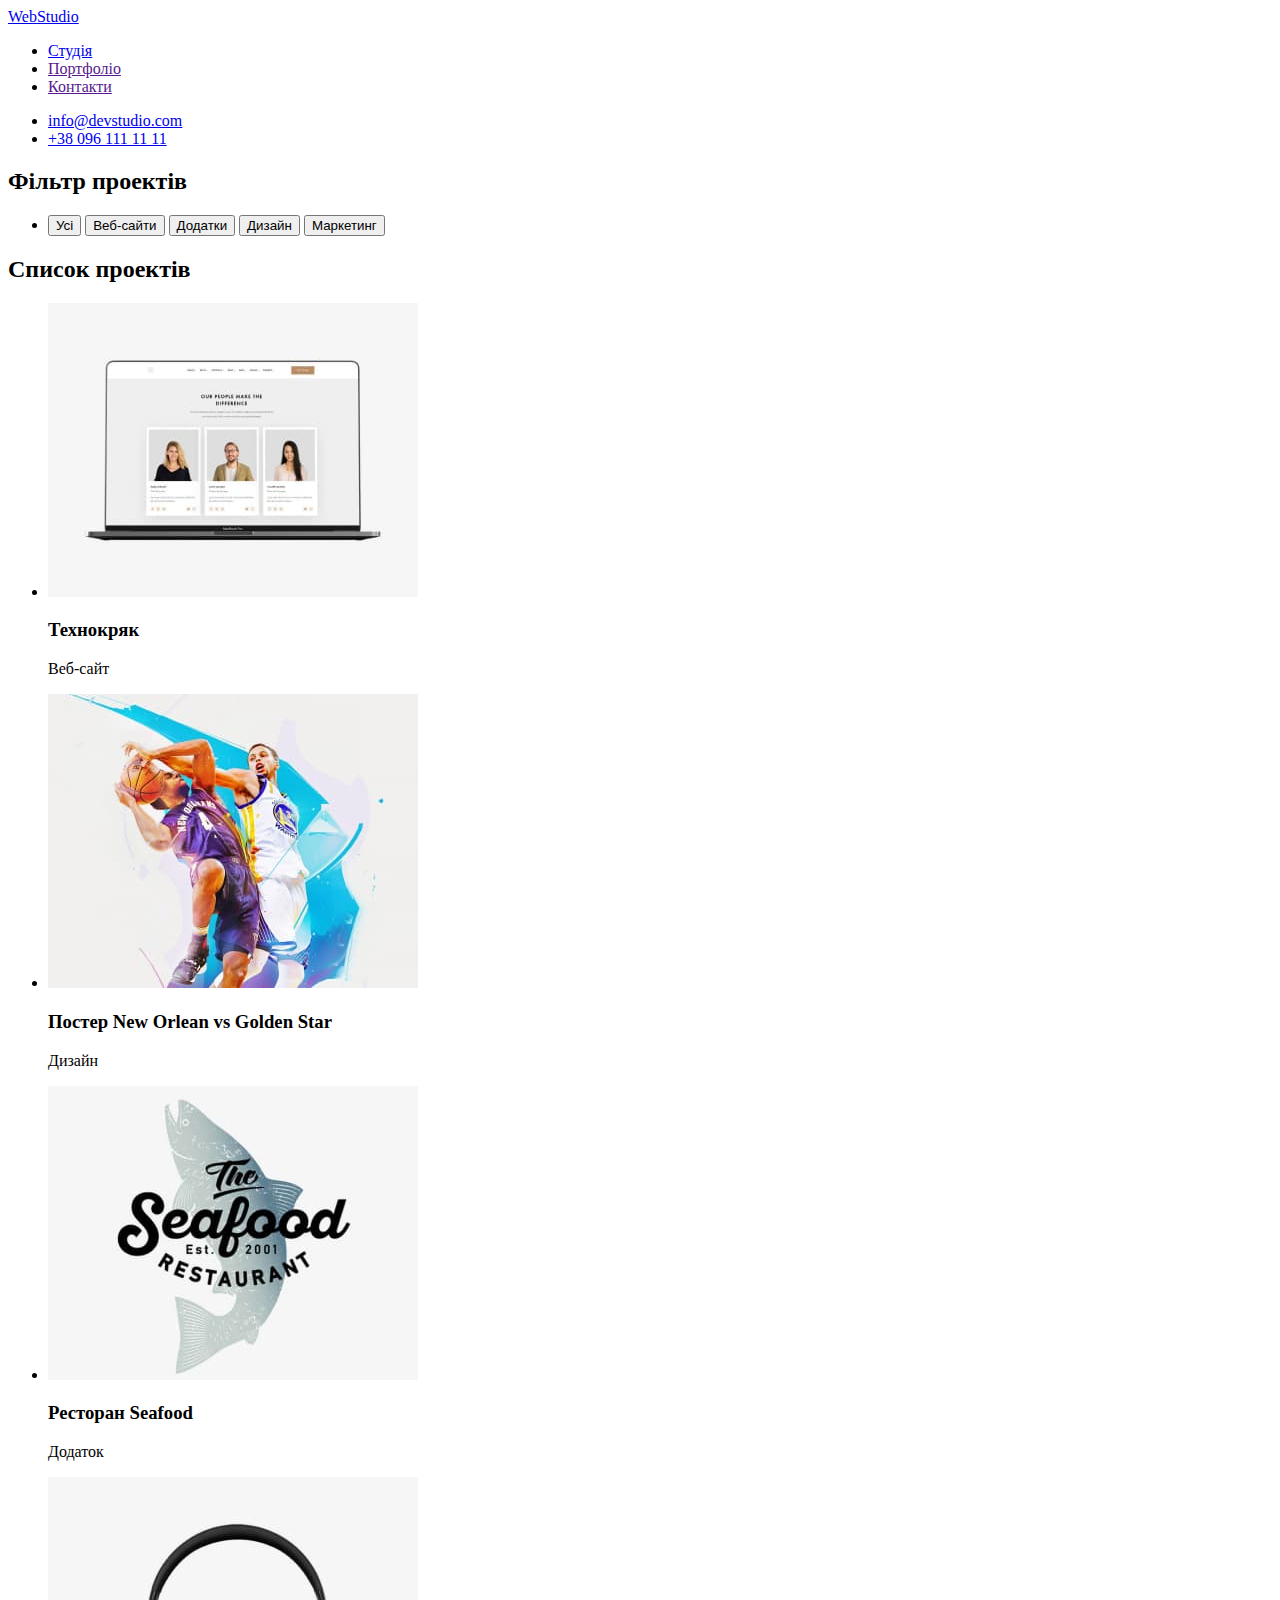
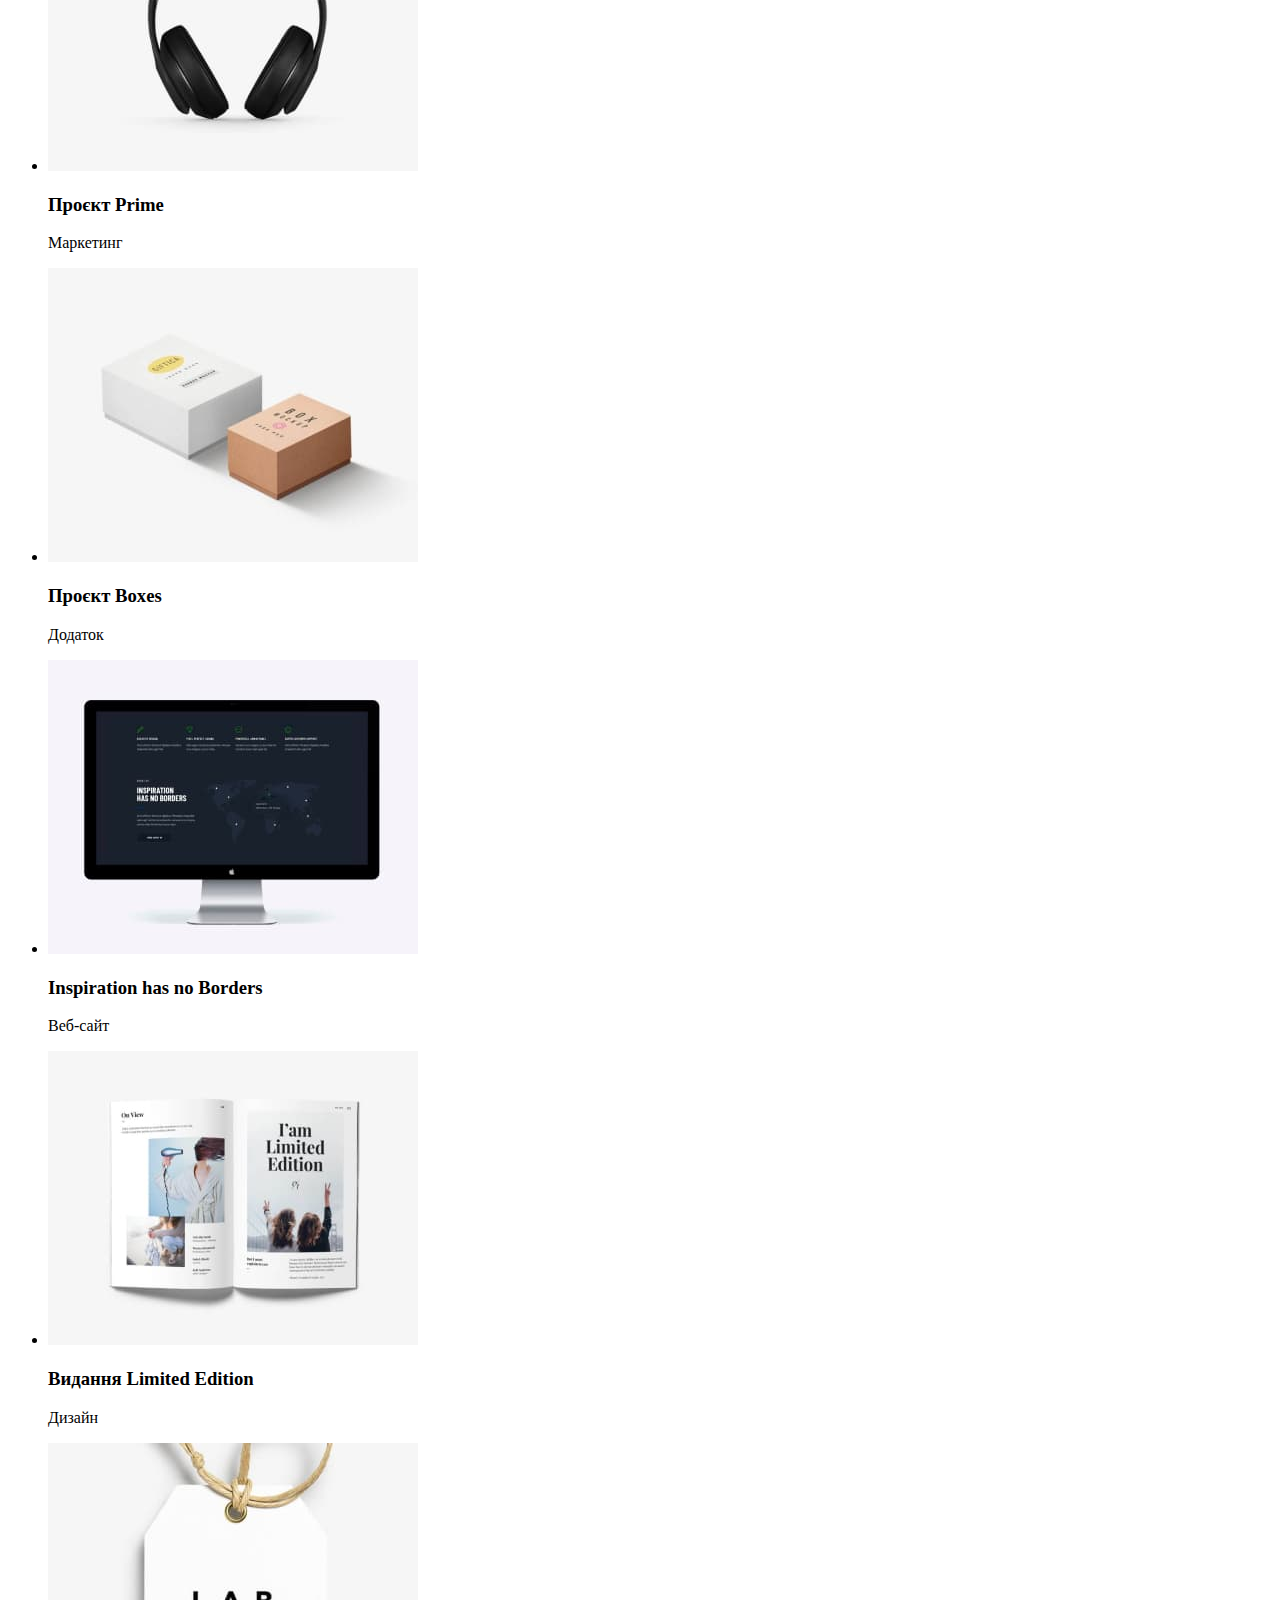
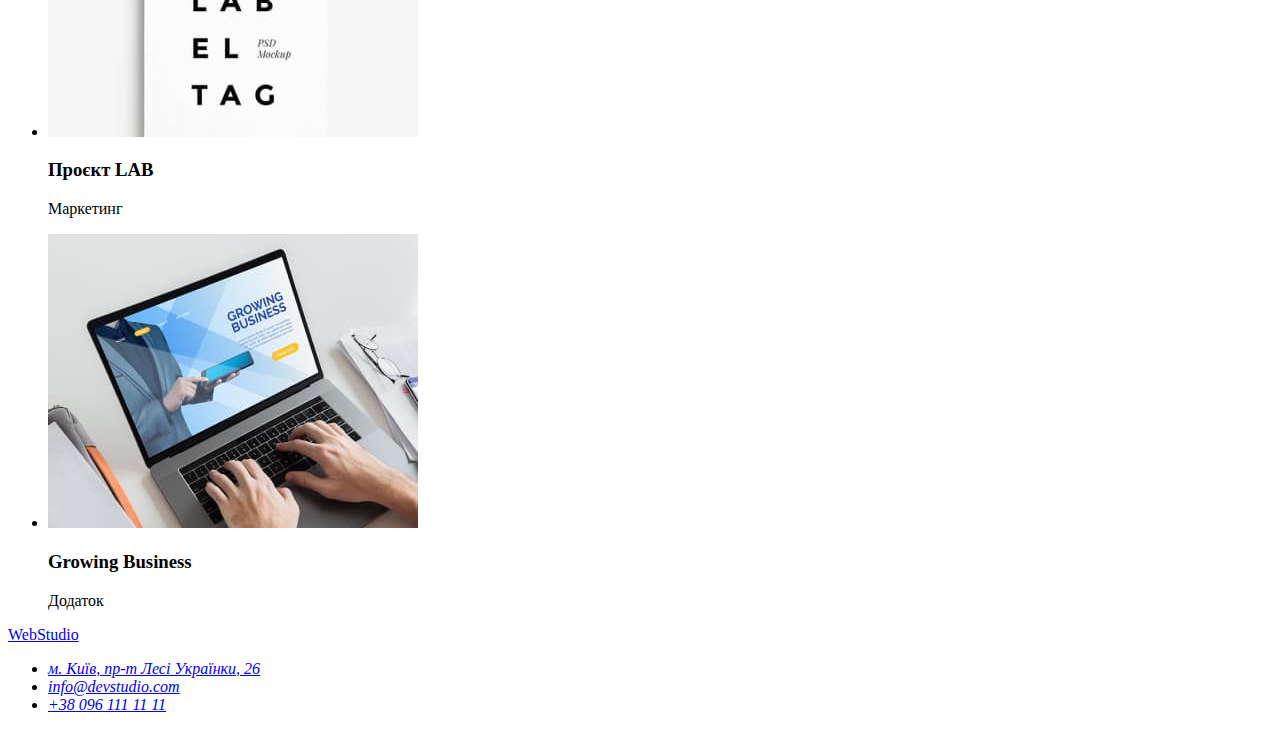
==== portfolio.html @ 6c09ffb1 "Підкючив шрифти та файл CSS, зробив сторінку "Портфоліо"" ====
<!DOCTYPE html>
<html lang="en">
<head>
    <meta charset="UTF-8">
    <meta http-equiv="X-UA-Compatible" content="IE=edge">
    <meta name="viewport" content="width=device-width, initial-scale=1.0">
    <title>Портфоліо</title>
    <link href="https://fonts.googleapis.com/css2?family=Raleway:wght@700&family=Roboto:wght@400;500;700;900&display=swap"
        rel="stylesheet">
    <link rel="stylesheet" href="./css/styles.css">   
</head>

<body>
    <!--Шапка сайту-->
    <header>
        <nav>
            <a href="./index.html" class="logo"><span>Web</span>Studio</a>
            <ul class="site-nav">
                <li><a href="./index.html" class="link">Студія</a></li>
                <li><a href="" class="link current">Портфоліо</a></li>
                <li><a href="" class="link">Контакти</a></li>
            </ul>
        </nav>
        <ul class="contacts-header">
            <li><a href="mailto:info@devstudio.com" class="link">info@devstudio.com</a></li>
            <li><a href="tel:+380961111111" class="link">+38 096 111 11 11</a></li>
        </ul>
    </header>
    <main>
            <!--Фільтр строрінки-->
            <section class="portfolio-filter">
                <!--Прихований заголовок-->
                <h2>Фільтр проектів</h2>
                <nav>
                    <ul class="filter-button">
                        <li>
                            <button type="button">Усі</button>
                            <button type="button">Веб-сайти</button>
                            <button type="button">Додатки</button>
                            <button type="button">Дизайн</button>
                            <button type="button">Маркетинг</button>
                        </li>
                    </ul>
                </nav>
            </section>
            <!-- Проекти сторінки портфоліо -->
            <section class="portfolio-projects">
                <!--Прихований заголовок-->
                <h2 class="title">Список проектів</h2>
                <ul class="projects">
                    <li>
                        <img src="./images/project-1.jpg" alt="Проєкт 1" width="370">
                        <h3 class="title">Технокряк</h3>
                        <p class="text">Веб-сайт</p>
                    </li>
                    <li>
                        <img src="./images/project-2.jpg" alt="Проєкт 2" width="370">
                        <h3 class="title">Постер New Orlean vs Golden Star</h3>
                        <p class="text">Дизайн</p>
                    </li>
                    <li>
                        <img src="./images/project-3.jpg" alt="Проєкт 3" width="370">
                        <h3 class="title">Ресторан Seafood</h3>
                        <p class="text">Додаток</p>
                    </li>
                    <li>
                        <img src="./images/project-4.jpg" alt="Проєкт 4" width="370">
                        <h3 class="title">Проєкт Prime</h3>
                        <p class="text">Маркетинг</p>
                    </li>
                    <li>
                        <img src="./images/project-5.jpg" alt="Проєкт 5" width="370">
                        <h3 class="title">Проєкт Boxes</h3>
                        <p class="text">Додаток</p>
                    </li>
                    <li>
                        <img src="./images/project-6.jpg" alt="Проєкт 6" width="370">
                        <h3 class="title">Inspiration has no Borders</h3>
                        <p class="text">Веб-сайт</p>
                    </li>
                    <li>
                        <img src="./images/project-7.jpg" alt="Проєкт 7" width="370">
                        <h3>Видання Limited Edition</h3>
                        <p class="text">Дизайн</p>
                    </li>
                    <li>
                        <img src="./images/project-8.jpg" alt="Проєкт 8" width="370">
                        <h3 class="title">Проєкт LAB</h3>
                        <p class="text">Маркетинг</p>
                    </li>
                    <li>
                        <img src="./images/project-9.jpg" alt="Проєкт 9" width="370">
                        <h3 class="title">Growing Business</h3>
                        <p class="text">Додаток</p>
                    </li>
                </ul>
            </section>
    </main>
    <!--Футер-->
    <footer class="background">
        <a href="./index.html" class="logo"><span>Web</span>Studio</a>
        <address>
            <ul class="contacts-footer">
                <li><a href="https://goo.gl/maps/YqqZ7D5QzZB35sPE8" target="_blank" rel="noopener noreferrer"
                        class="link footer-addres">м. Київ, пр-т Лесі Українки, 26</a></li>
                <li><a href="mailto:info@devstudio.com" class="link footer">info@devstudio.com</a></li>
                <li><a href="tel:+380961111111" class="link footer">+38 096 111 11 11</a></li>
            </ul>
        </address>
    </footer>
</body>
</html>
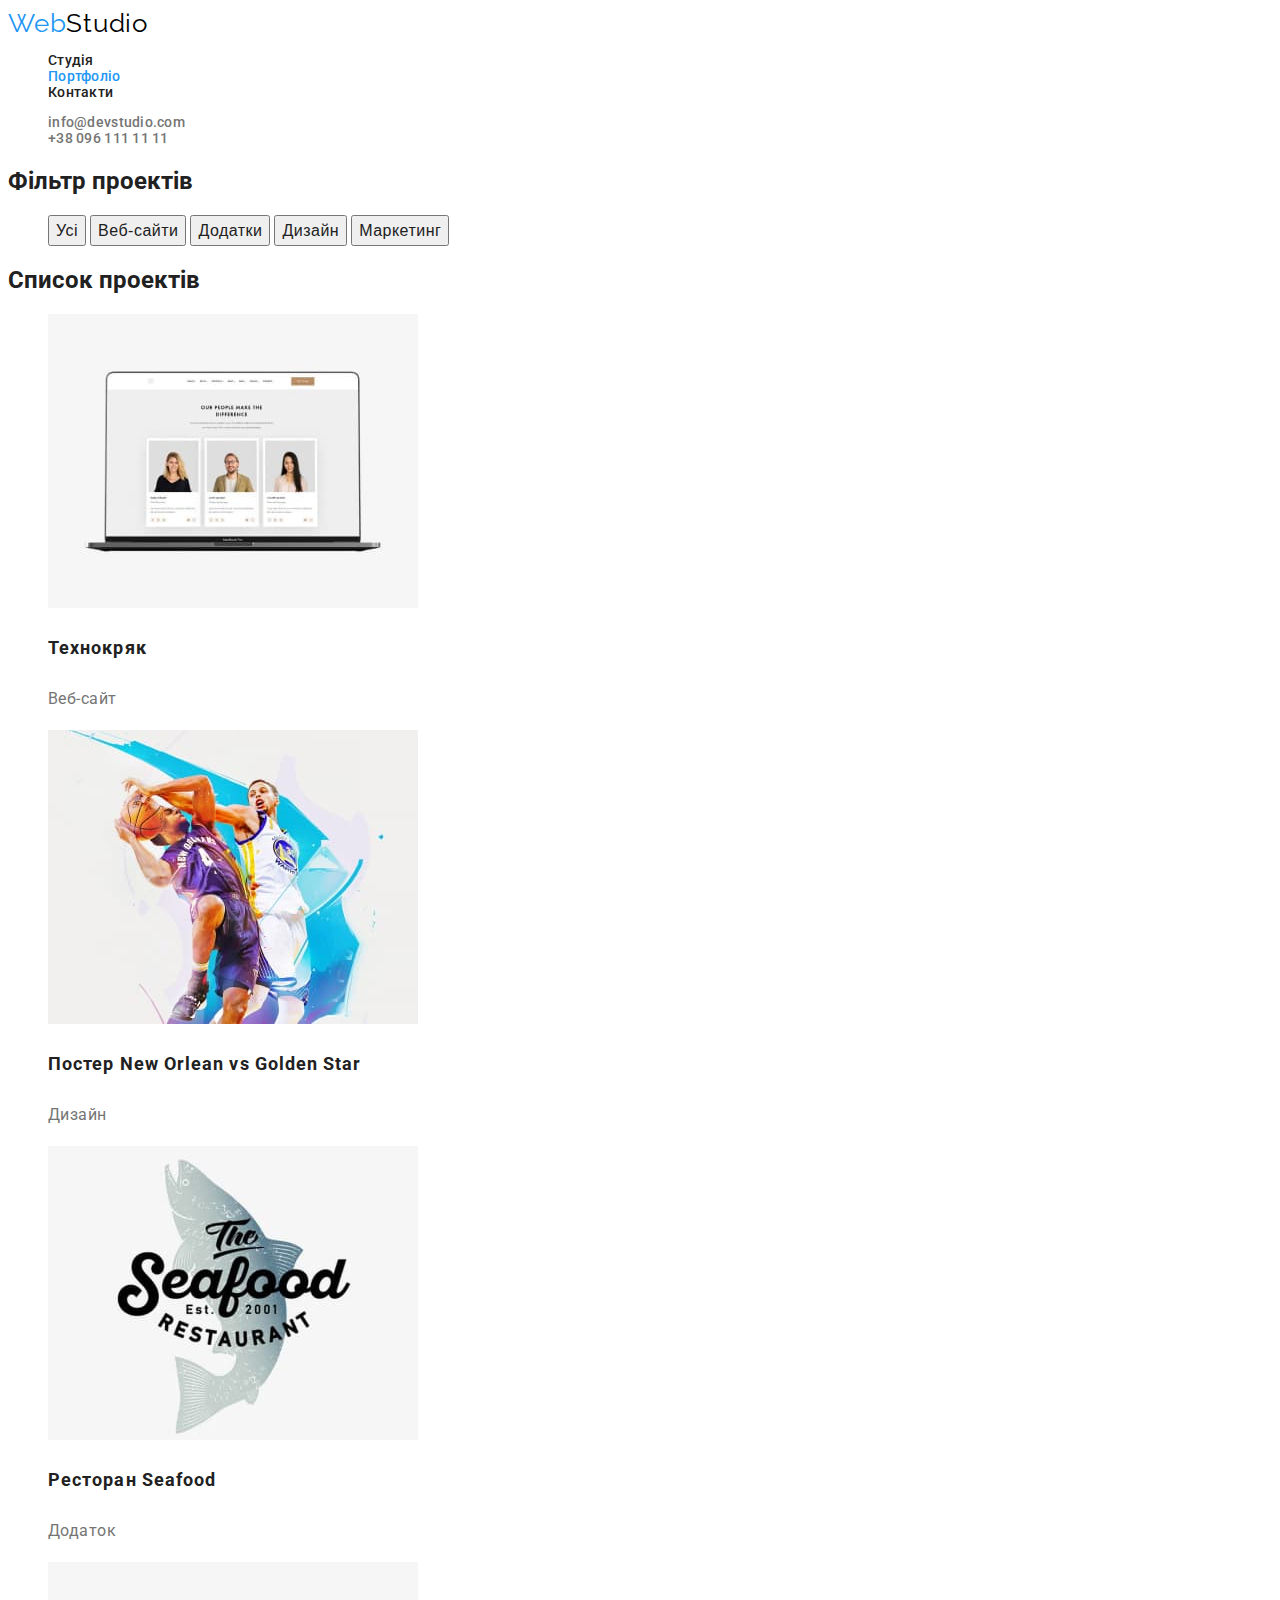
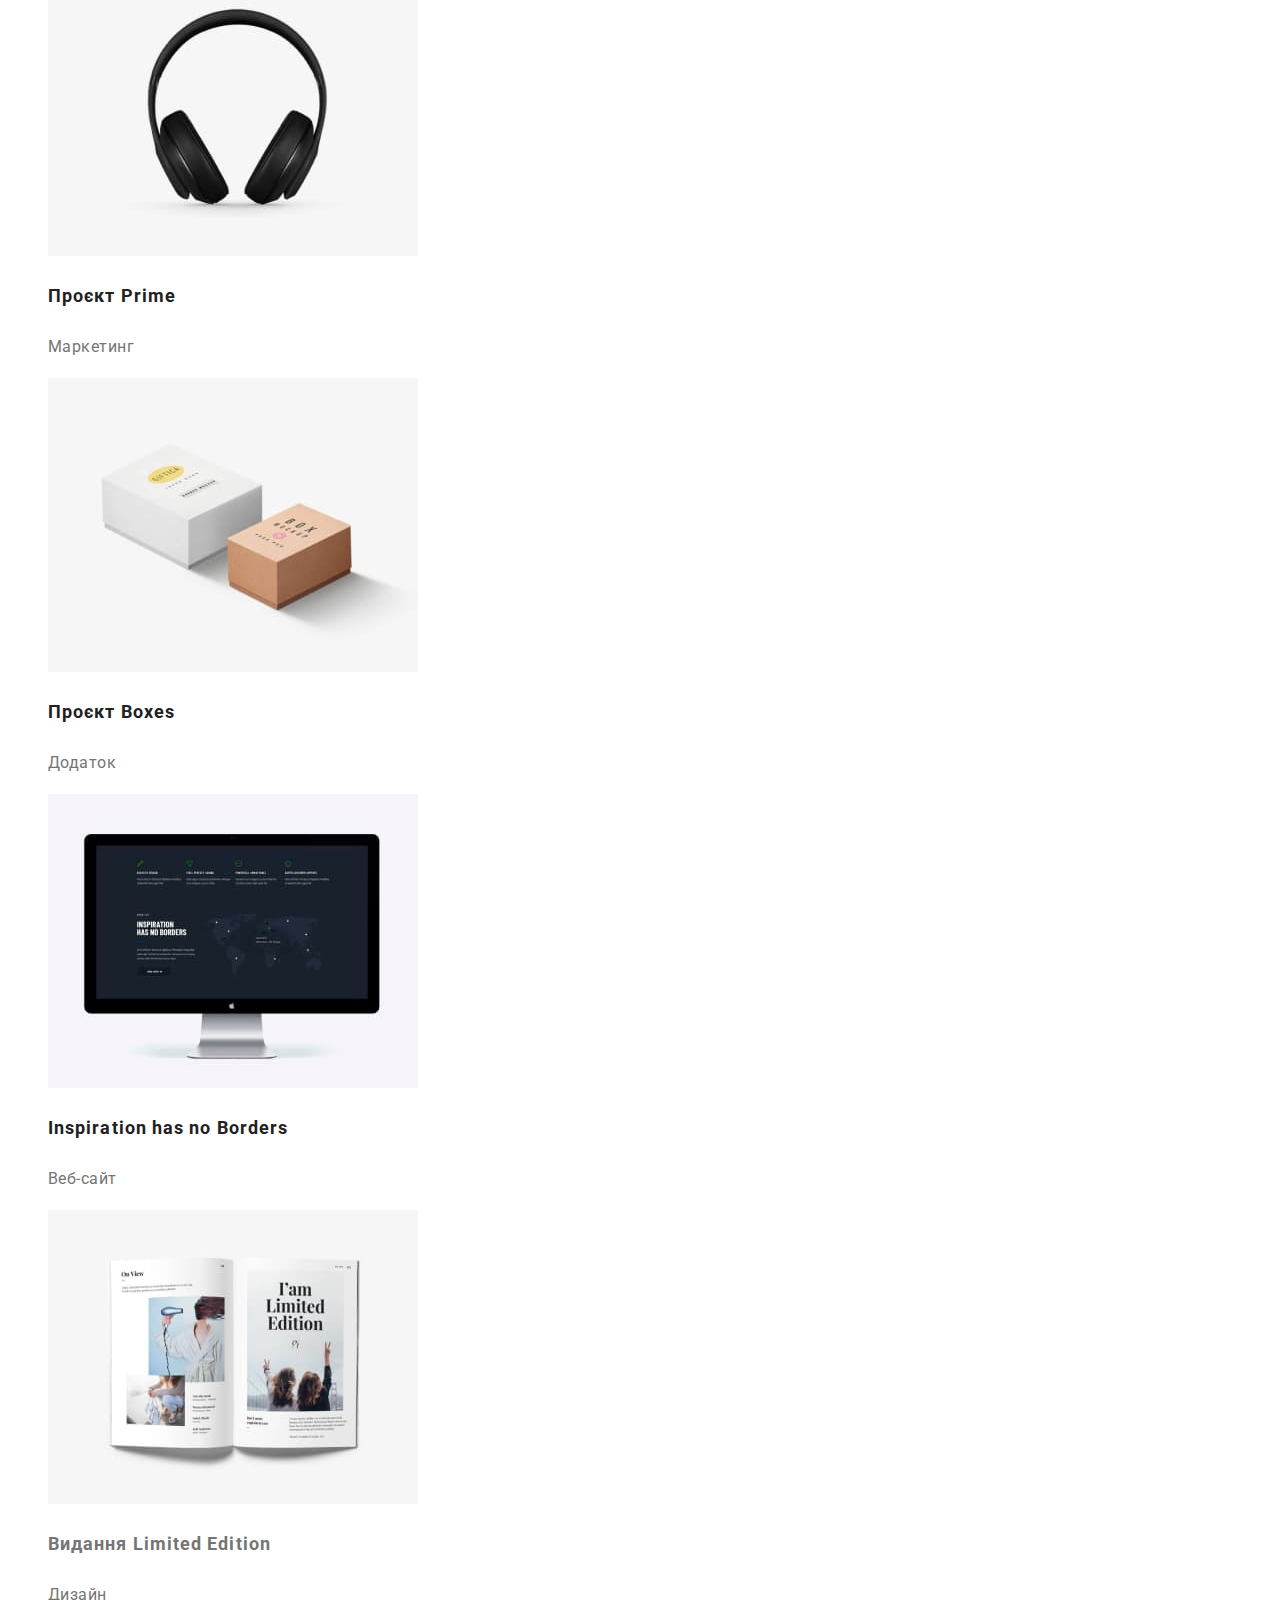
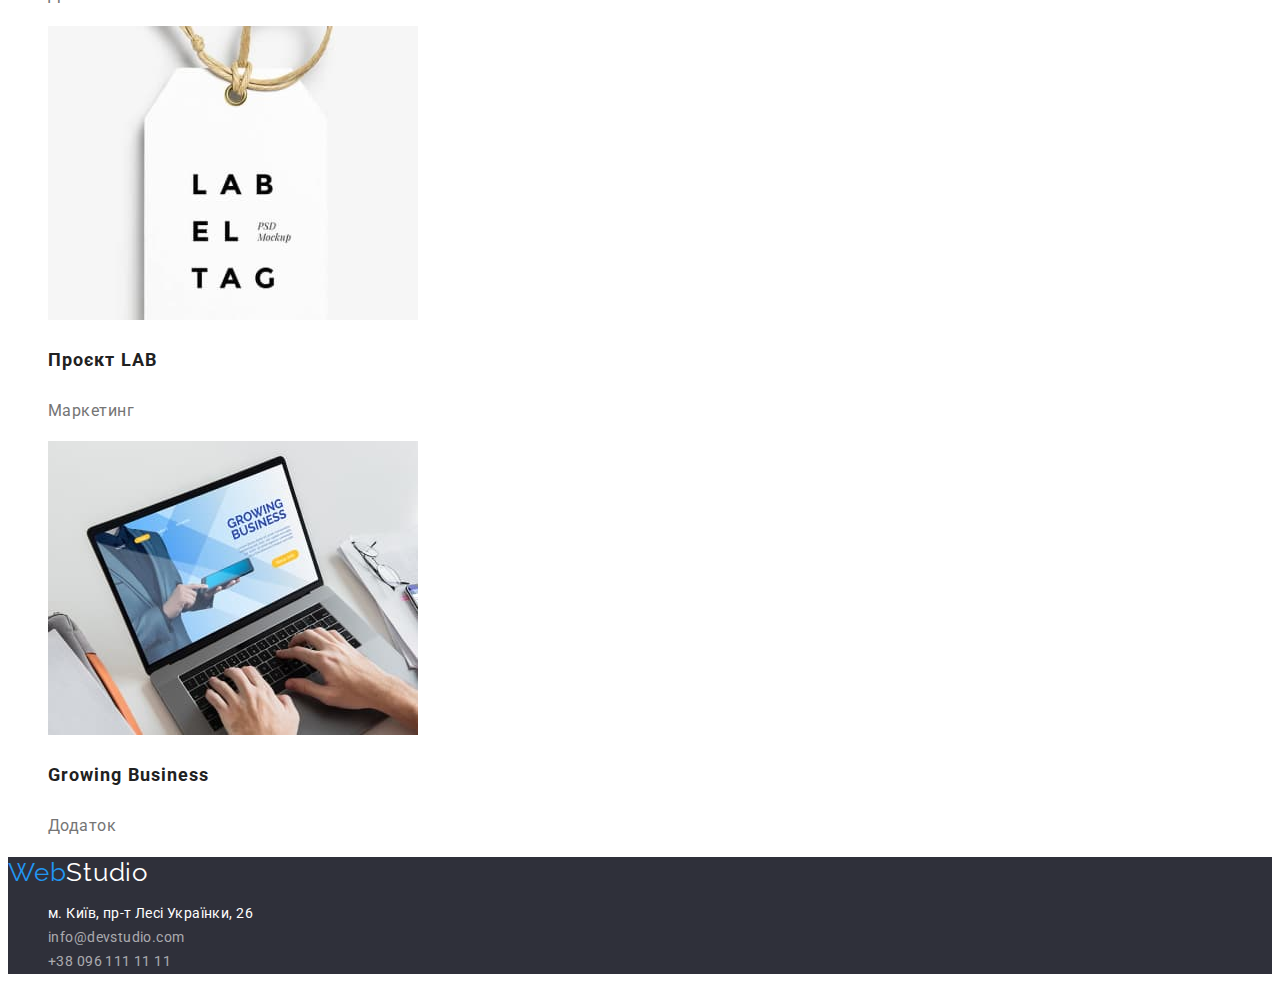
==== commit f70b7c88: "Доправив line-height" ====
--- a/portfolio.html
+++ b/portfolio.html
@@ -30,7 +30,7 @@
             <!--Фільтр строрінки-->
             <section class="portfolio-filter">
                 <!--Прихований заголовок-->
-                <h2>Фільтр проектів</h2>
+                <h2 class="title">Фільтр проектів</h2>
                 <nav>
                     <ul class="filter-button">
                         <li>
--- a/css/styles.css
+++ b/css/styles.css
@@ -0,0 +1,198 @@
+/* колір основного тексту color: #757575; */
+/* колір вторинний тексту color: #212121; */
+/* первинний колір фону #FFFFFF; */
+/* колір контактів футера rgba(255, 255, 255, 0.6); */
+/* вторинний колір фону #F5F4FA; */
+/* колір логотипу #2196F3; #000000 */
+/* колір фону футера #2F303A; */
+/* акцент #2196F3; */
+
+
+:root {
+    --primary-text-color: #757575;
+    --title-text-color: #212121;
+    --accent-color: #2196F3;
+    --footer-contacts-color: rgba(255, 255, 255, 0.6);
+    --footer-hero-background-color: #2F303A;
+    --primary-backgraund-color: #FFFFFF;
+    --hero-text-color: #FFFFFF;
+}
+
+body {
+    font-family: 'Roboto', 'Arial', 'Helvetica', 'sans-serif';
+    color: var(--primary-text-color);
+    background-color: var(--primary-backgraund-color);
+}
+
+
+
+/* видалення маркування списків */
+.site-nav,
+.contacts-footer, 
+.contacts-header, 
+.examples, .solutions, 
+.team-photo, .filter-button, 
+.projects 
+{
+    list-style-type: none;
+}
+
+
+/* nav, header */
+header .site-nav,  header .contacts-header {
+    font-weight: 500;
+    font-size: 14px;
+    line-height: 1.14;
+    letter-spacing: 0.02em; 
+}
+
+.contacts-header a {   
+    color: var(--primary-text-color);
+}
+
+.link, .logo {
+    color: var(--title-text-color);
+    text-decoration: none;
+}
+
+.link:hover, .link:focus {
+    color: var(--accent-color);
+}
+
+.site-nav .link.current{
+color: #2196F3;    
+}
+
+.logo { 
+    font-family: 'Raleway';
+    font-size: 26px;
+    line-height: 1.19;    
+    letter-spacing: 0.03em;
+    color: #000000;
+}
+
+.logo span {
+    color: var(--accent-color);
+}
+
+.logo:hover,
+.logo:focus {
+    color: var(--accent-color);
+}
+
+
+/* main секція Герой */
+.hero-title {
+    font-weight: 900;
+    font-size: 44px;
+    line-height: 1.36;
+    text-align: center;
+    letter-spacing: 0.06em;
+    text-transform: uppercase;
+    color: var(--hero-text-color);
+}
+
+.background-hero {
+    background-color: var(--footer-hero-background-color);
+}
+
+.hero button, .filter-button button {
+    cursor: pointer;
+}
+
+/* main секція Рішення для бізнесу */
+.business-title, .title {
+    color: var(--title-text-color);
+}
+
+.solutions h3 {
+    font-weight: 700;
+    font-size: 14px;
+    line-height: 1.14;
+    letter-spacing: 0.03em;
+    text-transform: uppercase;
+}
+
+.solutions p {
+    font-size: 14px;
+    line-height: 1.71;
+    letter-spacing: 0.03em;
+}
+
+/* main секція Фото робіт */
+.team h2, .profile h2 {
+    font-weight: 700;
+    font-size: 36px;
+    line-height: 1.16;
+    text-align: center;
+    letter-spacing: 0.03em;
+}
+
+/* main Команда співробітників */
+
+.team-photo {
+    line-height: 1.18;
+    text-align: center;
+    letter-spacing: 0.03em;
+}
+
+.team-photo h3 {
+    font-weight: 500;
+}
+
+
+/* footer */
+.background {
+    background-color: var(--footer-hero-background-color);
+}
+
+.footer {
+    color: var(--footer-contacts-color);
+}
+.footer-addres {
+    color: var(--primary-backgraund-color);
+}
+
+.contacts-footer {
+    font-style: normal;
+    font-size: 14px;
+    line-height: 1.71;
+    letter-spacing: 0.03em;
+}
+
+footer .logo {
+    color: #ffffff;
+}
+
+
+/* main секція portfolio-filter */
+.filter-button button,
+.filter-button button 
+{
+    font-weight: 500;
+    font-size: 16px;
+    line-height: 1.62;   
+    text-align: center;
+    letter-spacing: 0.03em;
+    color: var(--title-text-color);
+
+}
+
+.filter-button button:hover,
+.filter-button button:focus 
+{
+    color: var(--hero-text-color);
+    background-color: var(--accent-color);
+}
+
+.projects h3 {
+    font-weight: 700;
+    font-size: 18px;
+    line-height: 2;   
+    letter-spacing: 0.06em;   
+}
+
+.projects p {
+    line-height: 1.87;
+    letter-spacing: 0.03em;
+}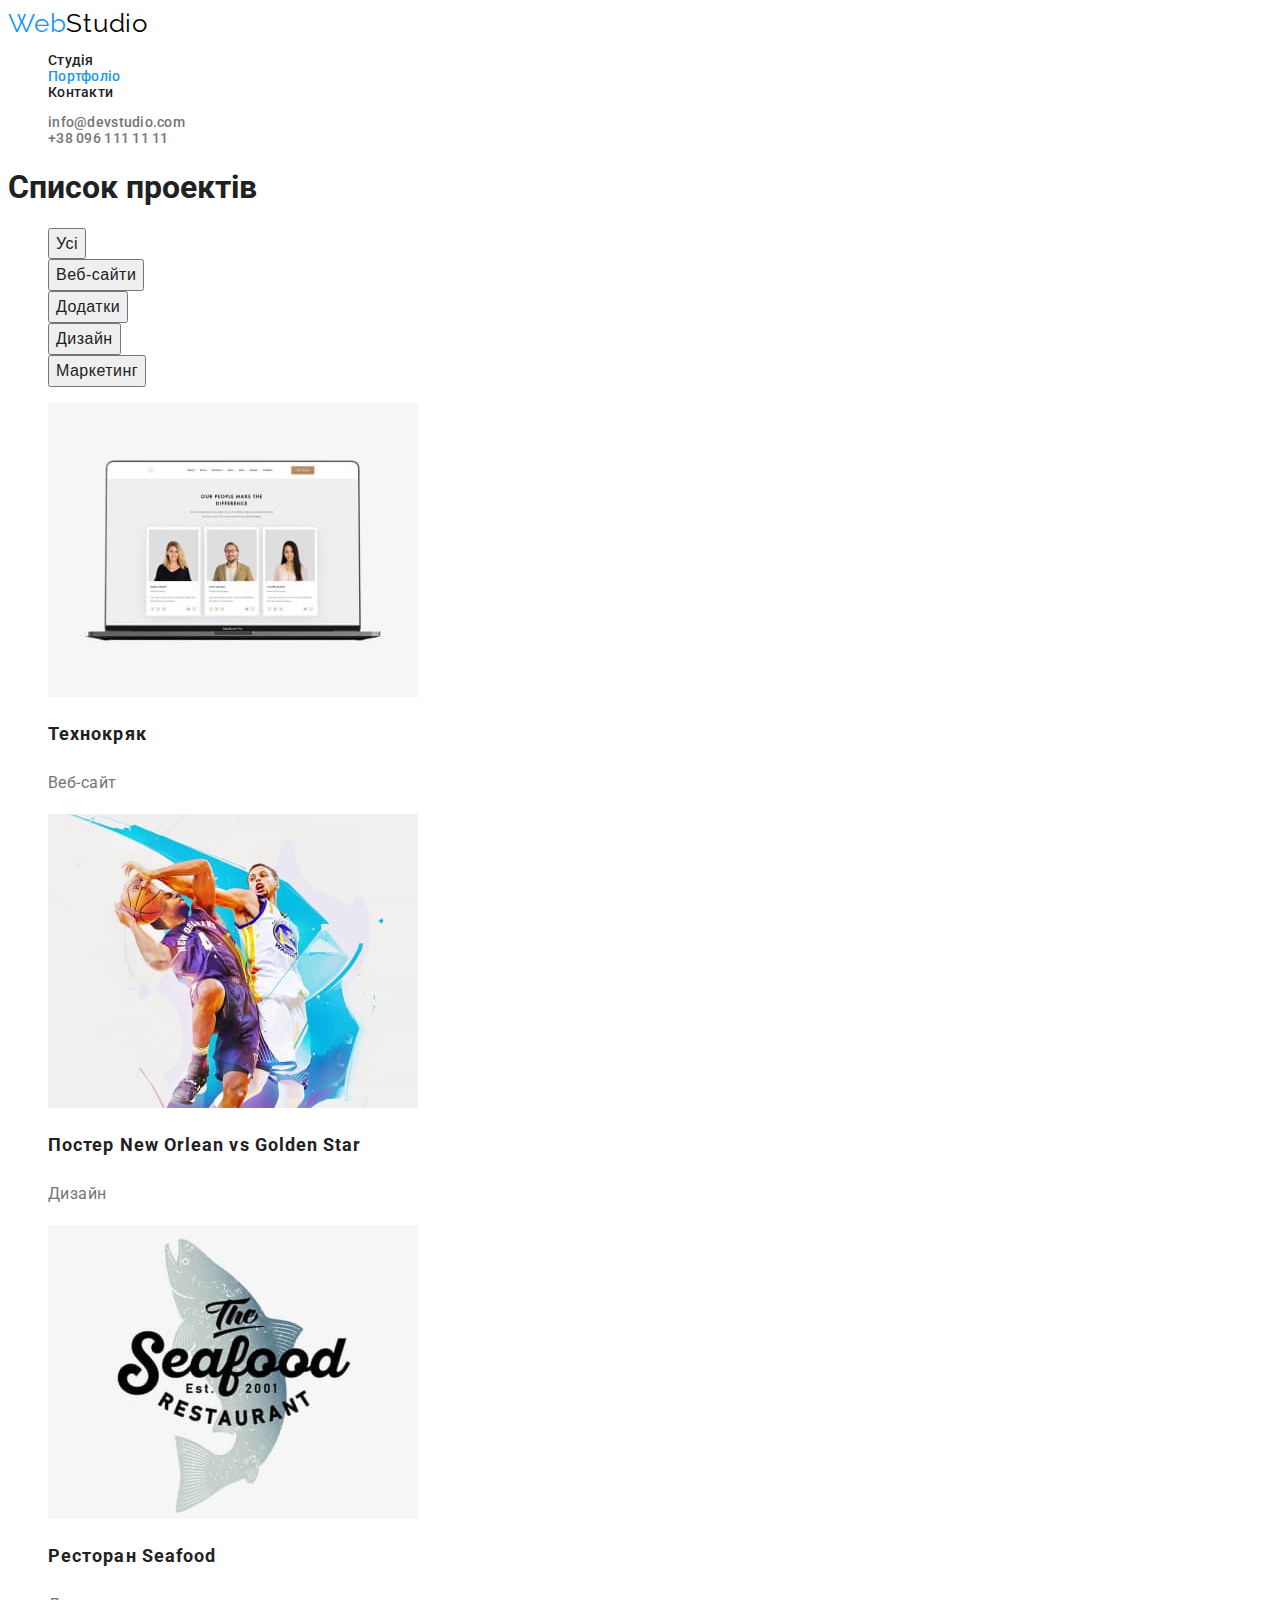
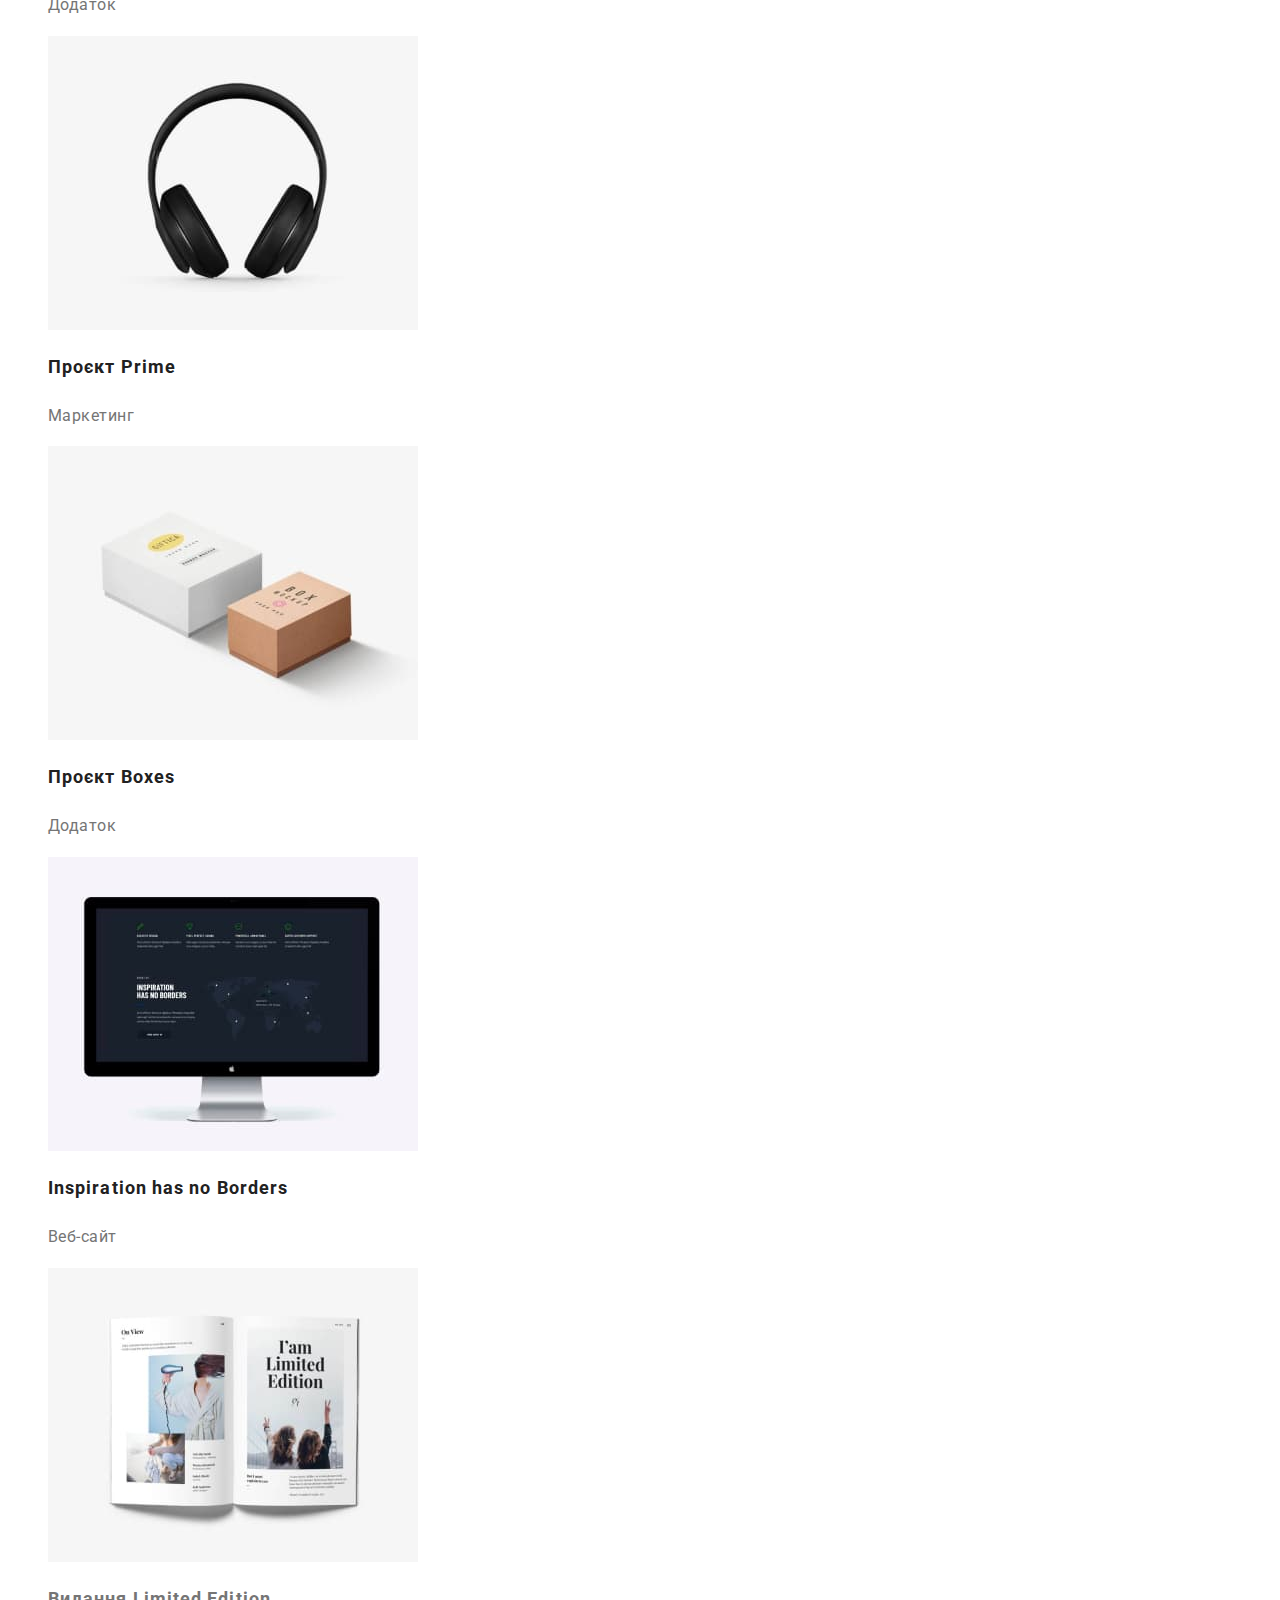
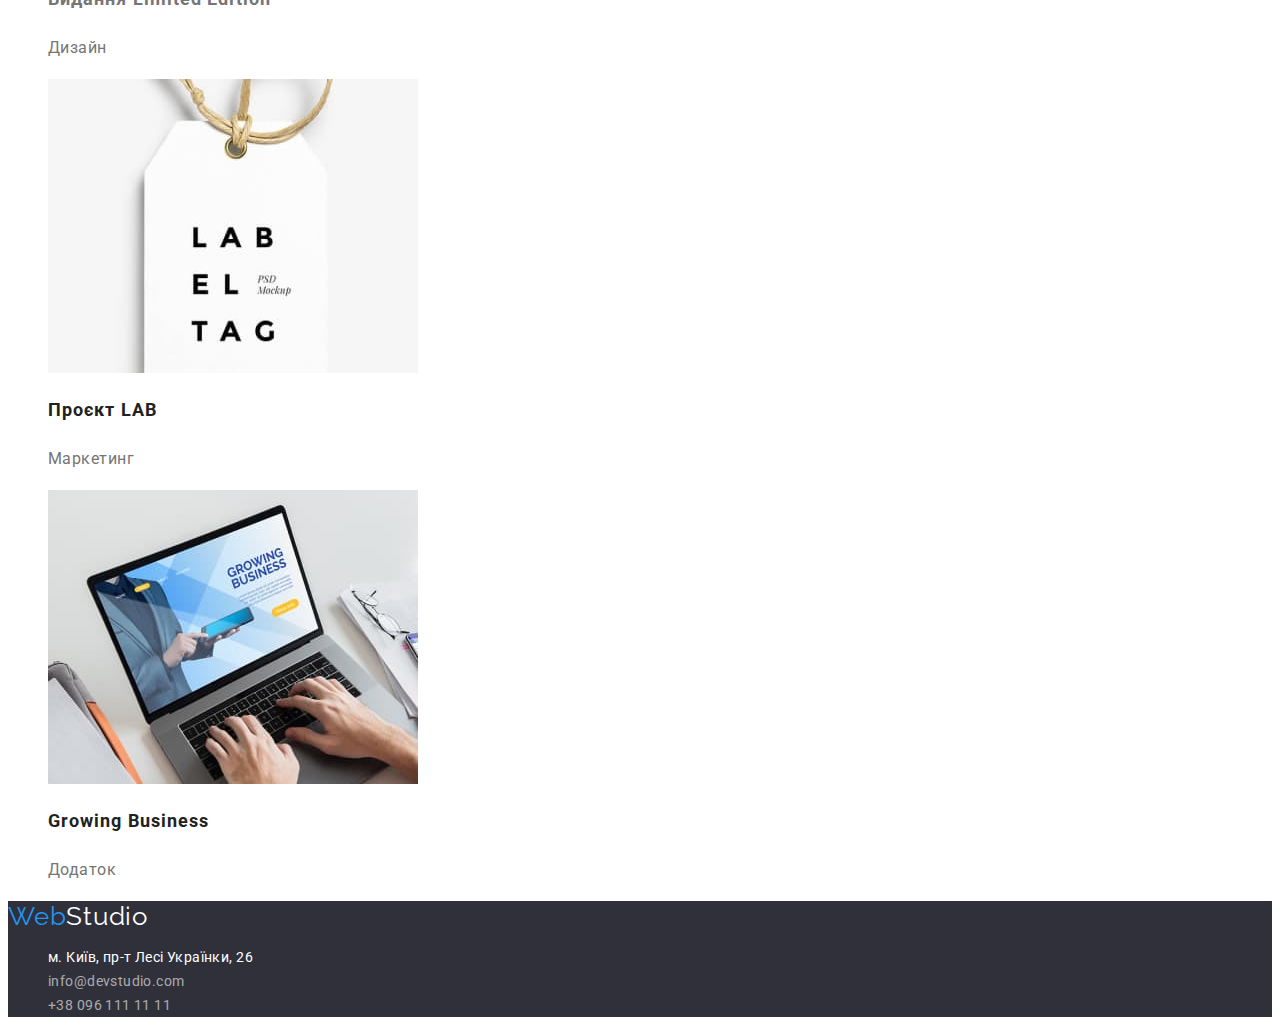
==== commit e9d76cef: "Виправлення помилок пімля перевірки ментором" ====
--- a/portfolio.html
+++ b/portfolio.html
@@ -28,69 +28,60 @@
     </header>
     <main>
             <!--Фільтр строрінки-->
-            <section class="portfolio-filter">
-                <!--Прихований заголовок-->
-                <h2 class="title">Фільтр проектів</h2>
-                <nav>
-                    <ul class="filter-button">
-                        <li>
-                            <button type="button">Усі</button>
-                            <button type="button">Веб-сайти</button>
-                            <button type="button">Додатки</button>
-                            <button type="button">Дизайн</button>
-                            <button type="button">Маркетинг</button>
-                        </li>
-                    </ul>
-                </nav>
-            </section>
-            <!-- Проекти сторінки портфоліо -->
             <section class="portfolio-projects">
                 <!--Прихований заголовок-->
-                <h2 class="title">Список проектів</h2>
+                <h1 class="title">Список проектів</h1>
+                <ul class="filter-button">
+                    <li><button type="button">Усі</button></li>
+                    <li><button type="button">Веб-сайти</button></li>  
+                    <li><button type="button">Додатки</button></li>
+                    <li><button type="button">Дизайн</button></li>
+                    <li><button type="button">Маркетинг</button></li>                            
+                </ul>
                 <ul class="projects">
                     <li>
                         <img src="./images/project-1.jpg" alt="Проєкт 1" width="370">
-                        <h3 class="title">Технокряк</h3>
+                        <h2 class="title">Технокряк</h2>
                         <p class="text">Веб-сайт</p>
                     </li>
                     <li>
                         <img src="./images/project-2.jpg" alt="Проєкт 2" width="370">
-                        <h3 class="title">Постер New Orlean vs Golden Star</h3>
+                        <h2 class="title">Постер New Orlean vs Golden Star</h2>
                         <p class="text">Дизайн</p>
                     </li>
                     <li>
                         <img src="./images/project-3.jpg" alt="Проєкт 3" width="370">
-                        <h3 class="title">Ресторан Seafood</h3>
+                        <h2 class="title">Ресторан Seafood</h2>
                         <p class="text">Додаток</p>
                     </li>
                     <li>
                         <img src="./images/project-4.jpg" alt="Проєкт 4" width="370">
-                        <h3 class="title">Проєкт Prime</h3>
+                        <h2 class="title">Проєкт Prime</h2>
                         <p class="text">Маркетинг</p>
                     </li>
                     <li>
                         <img src="./images/project-5.jpg" alt="Проєкт 5" width="370">
-                        <h3 class="title">Проєкт Boxes</h3>
+                        <h2 class="title">Проєкт Boxes</h2>
                         <p class="text">Додаток</p>
                     </li>
                     <li>
                         <img src="./images/project-6.jpg" alt="Проєкт 6" width="370">
-                        <h3 class="title">Inspiration has no Borders</h3>
+                        <h2 class="title">Inspiration has no Borders</h2>
                         <p class="text">Веб-сайт</p>
                     </li>
                     <li>
                         <img src="./images/project-7.jpg" alt="Проєкт 7" width="370">
-                        <h3>Видання Limited Edition</h3>
+                        <h2>Видання Limited Edition</h2>
                         <p class="text">Дизайн</p>
                     </li>
                     <li>
                         <img src="./images/project-8.jpg" alt="Проєкт 8" width="370">
-                        <h3 class="title">Проєкт LAB</h3>
+                        <h2 class="title">Проєкт LAB</h2>
                         <p class="text">Маркетинг</p>
                     </li>
                     <li>
                         <img src="./images/project-9.jpg" alt="Проєкт 9" width="370">
-                        <h3 class="title">Growing Business</h3>
+                        <h2 class="title">Growing Business</h2>
                         <p class="text">Додаток</p>
                     </li>
                 </ul>
--- a/css/styles.css
+++ b/css/styles.css
@@ -26,7 +26,7 @@
 
 
 
-/* видалення маркування списків */
+/*видалення маркування списків*/
 .site-nav,
 .contacts-footer, 
 .contacts-header, 
@@ -100,6 +100,20 @@
     cursor: pointer;
 }
 
+.hero button {
+font-weight: 700;
+font-size: 16px;
+line-height: 1.87;
+letter-spacing: 0.06em;
+}
+
+.hero button:hover,
+.hero button:focus 
+{
+    color: var(--hero-text-color);
+    background-color: var(--accent-color);
+}
+
 /* main секція Рішення для бізнесу */
 .business-title, .title {
     color: var(--title-text-color);
@@ -131,6 +145,7 @@
 /* main Команда співробітників */
 
 .team-photo {
+    font-size: 16px;
     line-height: 1.18;
     text-align: center;
     letter-spacing: 0.03em;
@@ -185,7 +200,7 @@
     background-color: var(--accent-color);
 }
 
-.projects h3 {
+.projects h2 {
     font-weight: 700;
     font-size: 18px;
     line-height: 2;   
